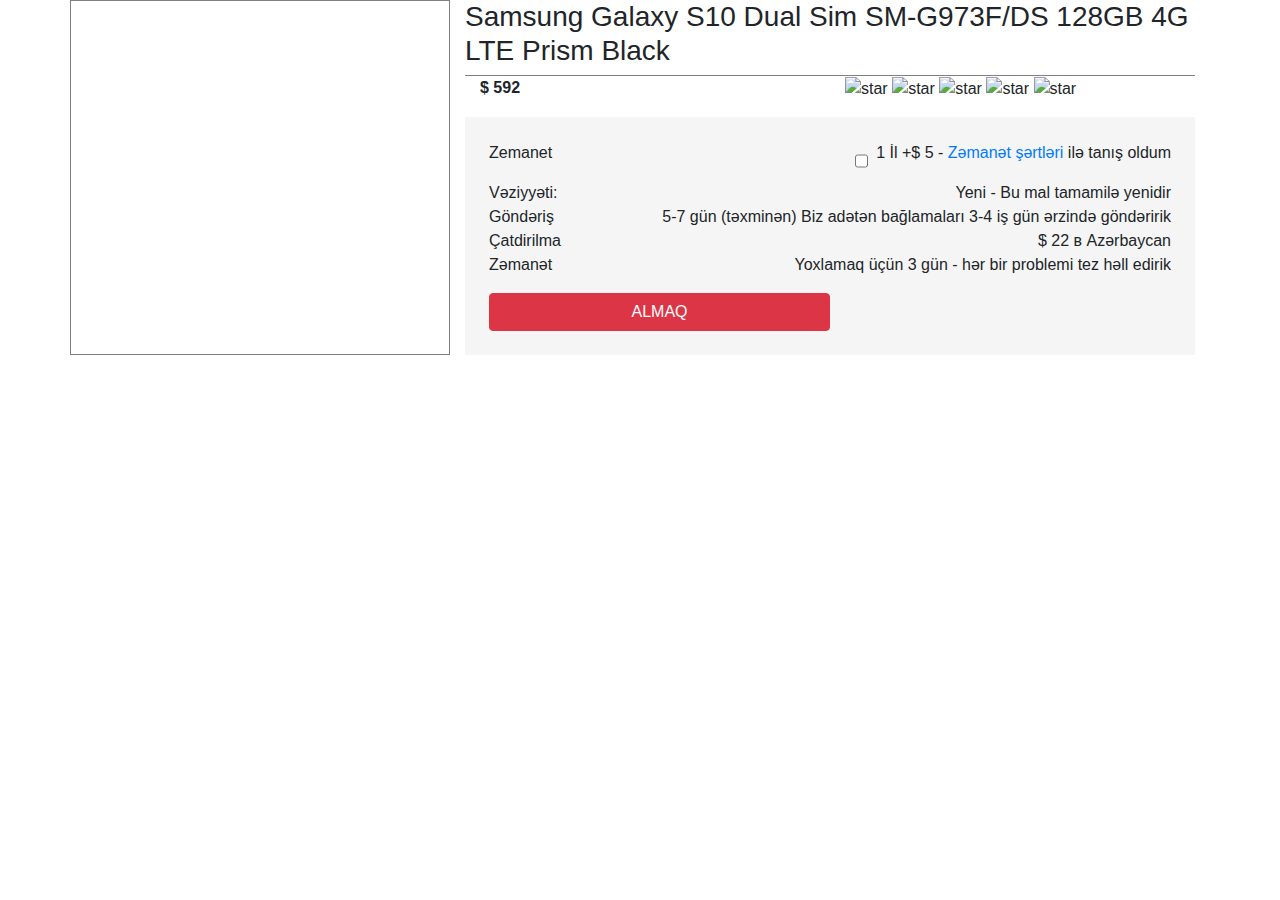
==== Final Layihe/product.html @ a6c42eeb "Product Page creating" ====
<!doctype html>
<html lang="en">

<head>
    <title>Title</title>
    <!-- Required meta tags -->
    <meta charset="utf-8">
    <meta name="viewport" content="width=device-width, initial-scale=1, shrink-to-fit=no">

    <!-- Bootstrap CSS -->
    <link rel="stylesheet" href="https://stackpath.bootstrapcdn.com/bootstrap/4.3.1/css/bootstrap.min.css"
        integrity="sha384-ggOyR0iXCbMQv3Xipma34MD+dH/1fQ784/j6cY/iJTQUOhcWr7x9JvoRxT2MZw1T" crossorigin="anonymous">

    <link rel="stylesheet" href="css/index.css">
    <link href="//maxcdn.bootstrapcdn.com/font-awesome/4.2.0/css/font-awesome.min.css" rel="stylesheet" media="all">

</head>

<body>


    <section class="sale_product">

        <div class="container">

            <div class="row">

                <div class="col-4 img">

                    <img src="images/02_128_100.jpg" alt="">


                </div>
                <div class="col-8">

                    <div class="title">
                        <h3>
                            Samsung Galaxy S10 Dual Sim SM-G973F/DS 128GB 4G LTE Prism Black
                        </h3>
                    </div>
                    <div class="d-flex justify-content-between">
                        <div class="price col-6">
                            <p class="font-weight-bold">$ 592</p>
                        </div>
                        <div class="star col-6">
                            <ul class="">
                                <li><img src="images/star-white.png" alt="star"></li>
                                <li><img src="images/star-white.png" alt="star"></li>
                                <li><img src="images/star-white.png" alt="star"></li>
                                <li><img src="images/star-white.png" alt="star"></li>
                                <li><img src="images/star-white.png" alt="star"></li>

                            </ul>
                        </div>
                    </div>

                    <div class="info p-4">
                        <div class="d-flex bd-highlightn">
                            <p class=" flex-grow-1 bd-highlight">Zemanet</p>
                            <input class="mr-2 bd-highlight" type="checkbox">
                            <p class=" bd-highlight">1 İl +$ 5 - <a href="">Zəmanət şərtləri</a> ilə tanış oldum</p>
                        </div>
                        <div>
                            <ul>
                                <li class="d-flex justify-content-between"><span>Vəziyyəti:</span> <span>Yeni - Bu mal
                                        tamamilə yenidir</span></li>
                                <li class="d-flex justify-content-between"><span>Göndəriş</span> <span>5-7 gün
                                        (təxminən) Biz adətən bağlamaları 3-4 iş gün ərzində göndəririk</span></li>
                                <li class="d-flex justify-content-between"><span>Çatdirilma</span> <span>$ 22 в
                                        Azərbaycan</span></li>
                                <li class="d-flex justify-content-between"><span>Zəmanət</span> <span>Yoxlamaq üçün 3
                                        gün - hər bir problemi tez həll edirik</span></li>

                            </ul>

                        </div>

                        <div class="d-flex">
                            <button class="btn btn-danger col-6">
                                ALMAQ
                            </button>
                            <img class="col-6" src="images/az_product_payment_methods.png" alt="">
                        </div>


                    </div>


                </div>


            </div>




        </div>




    </section>






    <!-- Optional JavaScript -->
    <!-- jQuery first, then Popper.js, then Bootstrap JS -->
    <script src="https://code.jquery.com/jquery-3.3.1.slim.min.js"
        integrity="sha384-q8i/X+965DzO0rT7abK41JStQIAqVgRVzpbzo5smXKp4YfRvH+8abtTE1Pi6jizo"
        crossorigin="anonymous"></script>
    <script src="https://cdnjs.cloudflare.com/ajax/libs/popper.js/1.14.7/umd/popper.min.js"
        integrity="sha384-UO2eT0CpHqdSJQ6hJty5KVphtPhzWj9WO1clHTMGa3JDZwrnQq4sF86dIHNDz0W1"
        crossorigin="anonymous"></script>
    <script src="https://stackpath.bootstrapcdn.com/bootstrap/4.3.1/js/bootstrap.min.js"
        integrity="sha384-JjSmVgyd0p3pXB1rRibZUAYoIIy6OrQ6VrjIEaFf/nJGzIxFDsf4x0xIM+B07jRM"
        crossorigin="anonymous"></script>
</body>

</html>
---- Final Layihe/css/index.css ----
* {
  -webkit-box-sizing: border-box;
  box-sizing: border-box;
  padding: 0;
  margin: 0;
}

ul li {
  list-style: none;
}

img {
  width: 100%;
}

a {
  text-decoration: none;
}

::-webkit-input-placeholder {
  color: #cccccc;
  font-size: 0.8em;
}

:-ms-input-placeholder {
  color: #cccccc;
  font-size: 0.8em;
}

::-ms-input-placeholder {
  color: #cccccc;
  font-size: 0.8em;
}

::placeholder {
  color: #cccccc;
  font-size: 0.8em;
}

a:hover {
  text-decoration: none;
}

.chevron i {
  position: fixed;
  right: 2%;
  font-size: 60px;
  z-index: 30;
  display: none;
  top: 80%;
}

html {
  scroll-behavior: smooth;
}

.sns_topheader {
  height: 3em;
  background-color: #fafafa;
  border-top: 5px solid #e31e24;
}

.sns_topheader ul li i {
  color: #f47376;
  font-size: 1.3em;
}

.sns_topheader ul li a {
  font-size: 0.8em;
  color: #666666;
  text-decoration: none;
}

.sns_topheader select {
  border: none;
  background: transparent;
  outline: none;
}

.sns_header input {
  width: 100%;
  height: 2.1em;
  -webkit-appearance: button;
  outline: none;
}

.sns_header .header_icons a {
  font-size: 1.5em;
  color: #cccccc;
  margin-left: 0.3em;
}

.sns_header .search {
  font-size: 1.5em;
  color: #cccccc;
}

.sns_header .search a {
  color: #cccccc;
}

.sns_header .search a :hover {
  background: #c0392b;
  -webkit-transition-duration: 0.7s;
          transition-duration: 0.7s;
}

.sns_menu {
  background-color: #888888;
  height: 2.1em;
}

.sns_menu .nav ul #moda {
  border-right: 1px solid #999;
}

.sns_menu .nav ul li {
  padding: 4px;
  border-left: 1px solid #999;
}

.sns_menu .nav ul li a {
  color: white;
  margin-left: 0.6em;
  font-size: 0.8em;
  letter-spacing: 1px;
}

.advertising {
  border-top: 1px solid #dddddd;
  border-bottom: 1px solid #dddddd;
}

.advertising p {
  font-size: 0.8em;
  margin-top: 1em;
}

.Product .product-nav a {
  color: #666666;
  padding: 0.6em;
  font-size: 0.8em;
  border-top: 1px solid #dddddd;
  border-bottom: 1px solid #dddddd;
  -webkit-transition-duration: 0.3s;
          transition-duration: 0.3s;
}

.Product .product-nav a:hover {
  background: #eeeeee;
}

.Product .product-nav li {
  text-align: center;
  padding: 2%;
}

.Product .percent {
  width: 3em;
  height: 2.7em;
  background: #cd2228;
  border-radius: 6%;
}

.Product .percent p {
  margin-top: 0.5em;
  color: white;
  text-align: center;
}

.Product .text-muted {
  font-size: 14px;
}

.Product .font-weight-bold {
  font-size: 1.1em;
  color: #424242;
}

.any .card {
  -webkit-transition-duration: 0.3s;
          transition-duration: 0.3s;
}

.any .card:hover {
  cursor: pointer;
  opacity: 0.7;
  border: 1px solid blue;
}

.any-more .button {
  border: none;
  outline: none;
  border-radius: 2em;
  -webkit-transition-duration: 0.3s;
          transition-duration: 0.3s;
}

.any-more .button:hover {
  background: #3498db;
  color: #ecf0f1;
}

.women-perfume .perfume-list h5 {
  color: #3cabda;
  text-align: center;
  cursor: pointer;
}

.women-perfume .perfume-list ul {
  background: #f9f9f9;
}

.women-perfume .perfume-list ul li {
  border-bottom: 1px solid #eeeeee;
  padding: 0.5em;
  font-size: 12px;
}

.women-perfume .perfume-list ul li a {
  color: black;
}

.women-perfume .col-9 {
  padding: 0;
}

.women-perfume .col-9 .carousel .card a {
  color: #666;
  margin-top: 5px;
  line-height: 20px;
  height: 20px;
  display: block;
  overflow: hidden;
  font-size: 12px;
}

.owl-prev,
.owl-next {
  display: none;
}

.discount {
  height: 2.6em;
}

footer {
  background: #eeeeee;
}

footer .foot {
  border-bottom: 1px solid #dddddd;
}

footer li {
  list-style: circle;
  margin-left: 1.2em;
  font-size: 14px;
}

footer .social ul li {
  list-style: none;
  text-align: center;
}

footer .info ul li {
  list-style: none;
  display: inline-block;
}

footer .info ul li a {
  color: black;
  text-align: center;
}

footer .info ul li a:hover {
  color: blue;
}

.menu {
  display: none;
}

.menu .sub-menu {
  background-color: #888888;
}

.menu .sub-menu ul li {
  margin-left: 5%;
  margin-top: 5%;
}

.menu .sub-menu ul li a {
  color: #ECFFFF;
}

.menu .sub-menu ul li:hover {
  background-color: #e31e24;
}

/* Icon 1 */
.animated-icon1, .animated-icon2, .animated-icon3 {
  width: 30px;
  height: 20px;
  position: relative;
  margin: 0px;
  -webkit-transform: rotate(0deg);
  transform: rotate(0deg);
  -webkit-transition: .5s ease-in-out;
  transition: .5s ease-in-out;
  cursor: pointer;
}

.animated-icon1 span, .animated-icon2 span, .animated-icon3 span {
  display: block;
  position: absolute;
  height: 3px;
  width: 100%;
  border-radius: 9px;
  opacity: 1;
  left: 0;
  -webkit-transform: rotate(0deg);
  transform: rotate(0deg);
  -webkit-transition: .25s ease-in-out;
  transition: .25s ease-in-out;
}

.animated-icon1 span {
  background: #e65100;
}

.animated-icon2 span {
  background: #e3f2fd;
}

.animated-icon3 span {
  background: #f3e5f5;
}

.animated-icon1 span:nth-child(1) {
  top: 0px;
}

.animated-icon1 span:nth-child(2) {
  top: 10px;
}

.animated-icon1 span:nth-child(3) {
  top: 20px;
}

.animated-icon1.open span:nth-child(1) {
  top: 11px;
  -webkit-transform: rotate(135deg);
  transform: rotate(135deg);
}

.animated-icon1.open span:nth-child(2) {
  opacity: 0;
  left: -60px;
}

.animated-icon1.open span:nth-child(3) {
  top: 11px;
  -webkit-transform: rotate(-135deg);
  transform: rotate(-135deg);
}

/* Icon 3*/
.animated-icon2 span:nth-child(1) {
  top: 0px;
}

.animated-icon2 span:nth-child(2), .animated-icon2 span:nth-child(3) {
  top: 10px;
}

.animated-icon2 span:nth-child(4) {
  top: 20px;
}

.animated-icon2.open span:nth-child(1) {
  top: 11px;
  width: 0%;
  left: 50%;
}

.animated-icon2.open span:nth-child(2) {
  -webkit-transform: rotate(45deg);
  transform: rotate(45deg);
}

.animated-icon2.open span:nth-child(3) {
  -webkit-transform: rotate(-45deg);
  transform: rotate(-45deg);
}

.animated-icon2.open span:nth-child(4) {
  top: 11px;
  width: 0%;
  left: 50%;
}

/* Icon 4 */
.animated-icon3 span:nth-child(1) {
  top: 0px;
  -webkit-transform-origin: left center;
  transform-origin: left center;
}

.animated-icon3 span:nth-child(2) {
  top: 10px;
  -webkit-transform-origin: left center;
  transform-origin: left center;
}

.animated-icon3 span:nth-child(3) {
  top: 20px;
  -webkit-transform-origin: left center;
  transform-origin: left center;
}

.animated-icon3.open span:nth-child(1) {
  -webkit-transform: rotate(45deg);
  transform: rotate(45deg);
  top: 0px;
  left: 8px;
}

.animated-icon3.open span:nth-child(2) {
  width: 0%;
  opacity: 0;
}

.animated-icon3.open span:nth-child(3) {
  -webkit-transform: rotate(-45deg);
  transform: rotate(-45deg);
  top: 21px;
  left: 8px;
}

.navbar {
  display: none;
}

.collapse {
  position: absolute;
  background-color: #888888;
  width: 500%;
  z-index: 1000;
  left: -80%;
}

.collapse li {
  padding: 2%;
  font-size: 10px;
}

.sns_header {
  position: relative;
}

.sale_product .img {
  border: 1px solid grey;
}

.sale_product .title {
  border-bottom: 1px solid grey;
}

.sale_product .star ul li {
  display: inline-block;
}

.sale_product .star ul li img {
  width: 50%;
}

.sale_product .info {
  background-color: #F5F5F5;
}

@media only screen and (max-width: 1000px) {
  .sns_menu {
    display: none;
  }
  .input-search {
    display: none;
  }
  .payment {
    display: none;
  }
  .navbar {
    display: block;
  }
}

@media only screen and (max-width: 576px) {
  .sns_topheader a {
    display: none;
  }
}

@media only screen and (max-width: 800px) {
  .owl {
    display: none;
  }
  .advertising .img img {
    width: 70%;
  }
}
/*# sourceMappingURL=index.css.map */
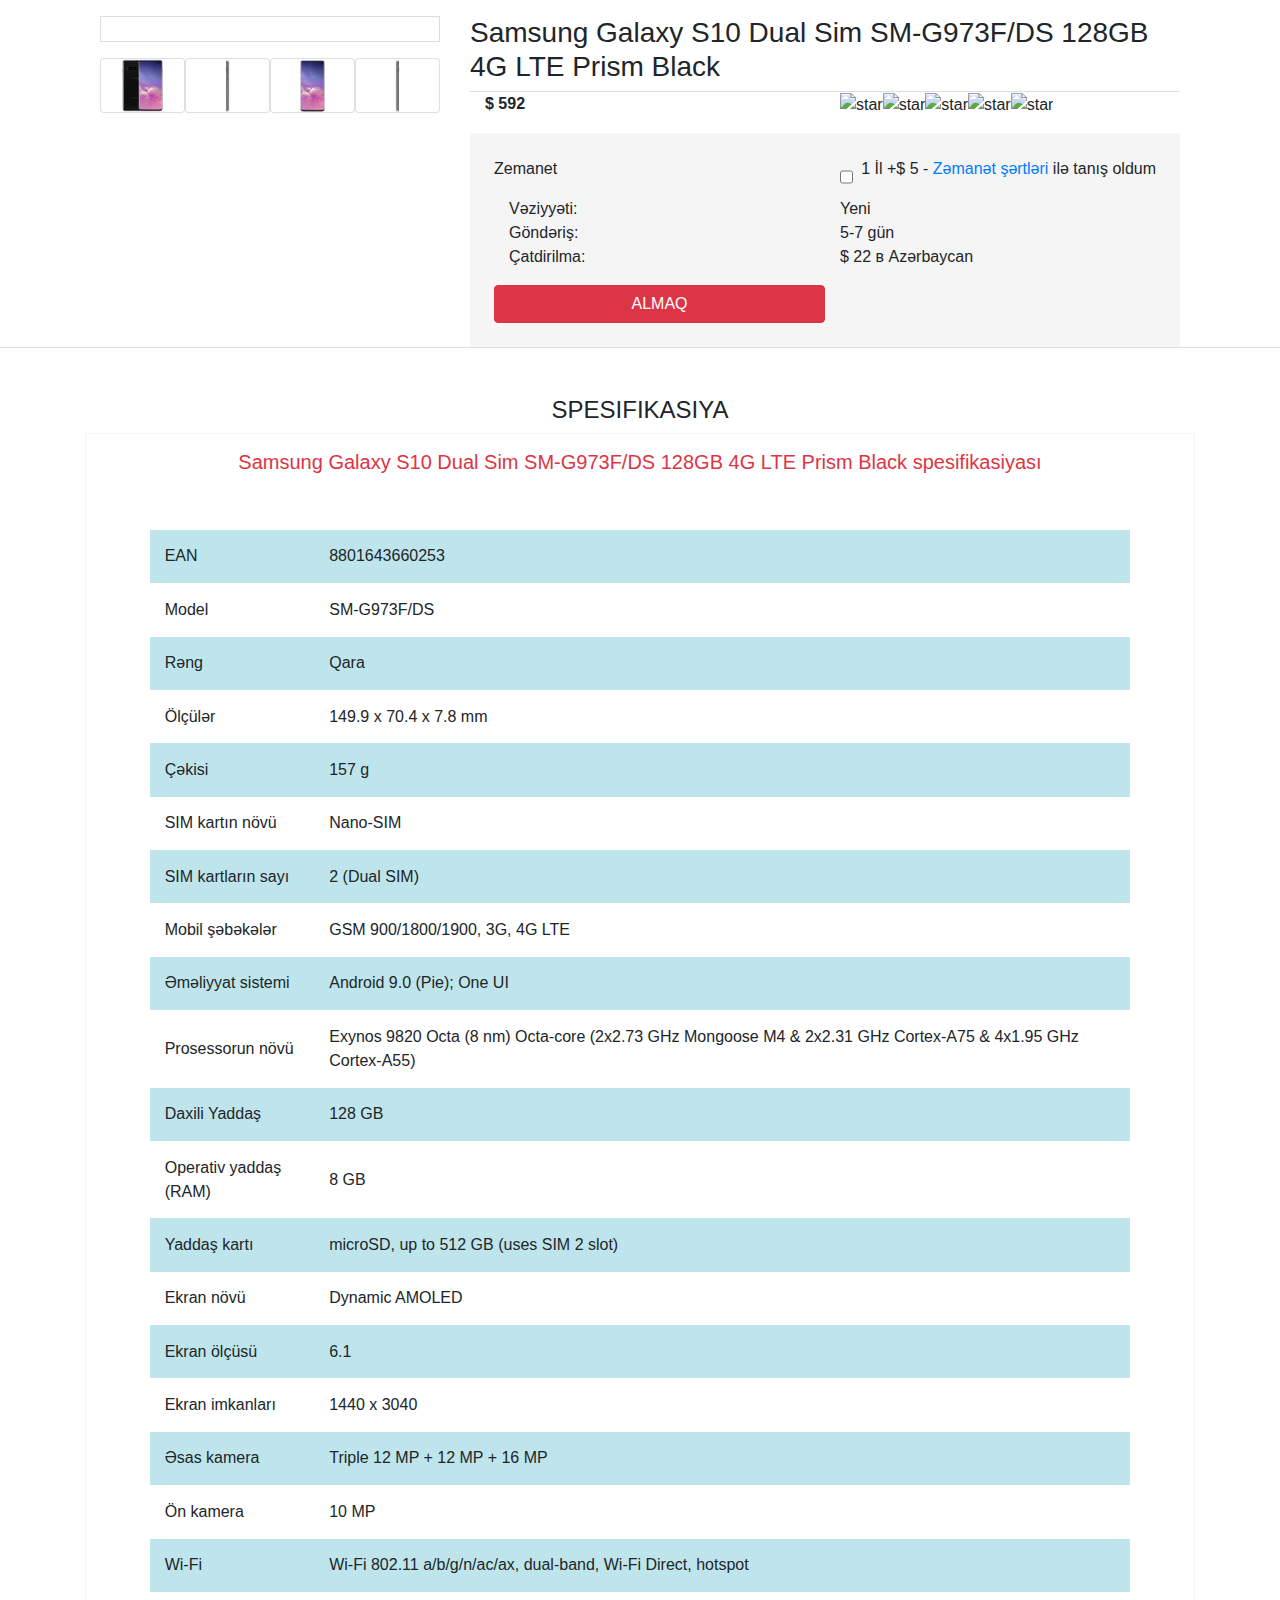
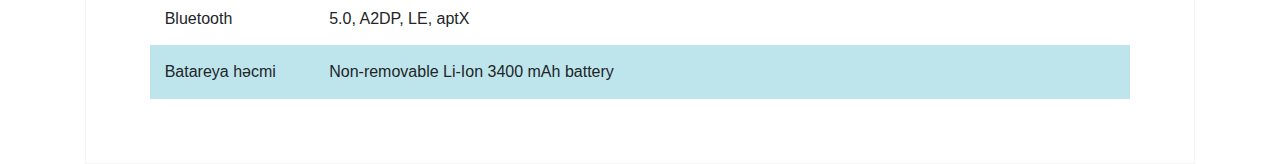
==== commit 1e00f9ed: "07.02.2020 Product page created" ====
--- a/Final Layihe/product.html
+++ b/Final Layihe/product.html
@@ -10,28 +10,52 @@
     <!-- Bootstrap CSS -->
     <link rel="stylesheet" href="https://stackpath.bootstrapcdn.com/bootstrap/4.3.1/css/bootstrap.min.css"
         integrity="sha384-ggOyR0iXCbMQv3Xipma34MD+dH/1fQ784/j6cY/iJTQUOhcWr7x9JvoRxT2MZw1T" crossorigin="anonymous">
-
+    <link rel="stylesheet" href="css/owl.carousel.min.css">
+    <link rel="stylesheet" href="css/owl.theme.default.min.css">
     <link rel="stylesheet" href="css/index.css">
     <link href="//maxcdn.bootstrapcdn.com/font-awesome/4.2.0/css/font-awesome.min.css" rel="stylesheet" media="all">
-
+    <script src=https://cdnjs.cloudflare.com/ajax/libs/jquery/3.4.1/jquery.min.js> </script> <script
+        src="https://cdnjs.cloudflare.com/ajax/libs/OwlCarousel2/2.3.4/owl.carousel.min.js"></script>
 </head>
 
 <body>
 
 
-    <section class="sale_product">
+    <section class="sale_product mt-3">
 
         <div class="container">
 
-            <div class="row">
-
-                <div class="col-4 img">
-
-                    <img src="images/02_128_100.jpg" alt="">
+            <div class="d-flex flex-wrap">
+
+                <div class="col-12 col-lg-4">
+
+                    <div class="img">
+                        <img src="images/02_128_100.jpg" alt="">
+                    </div>
+
+
+                    <div id="carousel" class="carousel owl-carousel owl-theme  mt-3">
+
+                        <div class="card col-12 mb-4" style="width: 14rem;">
+                            <img class="card-img-top " src="Images/01_154_104.jpg" alt="photo">
+                        </div>
+                        <div class="card col-12 mb-4" style="width: 14rem;">
+                            <img class="card-img-top" src="Images/05_48_498.jpg" alt="photo">
+                        </div>
+                        <div class="card col-12 mb-4" style="width: 14rem;">
+                            <img class="card-img-top" src="Images/02_128_100.jpg" alt="photo">
+                        </div>
+                        <div class="card col-12 mb-4" style="width: 14rem;">
+                            <img class="card-img-top" src="Images/04_88_635.jpg" alt="photo">
+                        </div>
+                        <div class="card col-12 mb-4" style="width: 14rem;">
+                            <img class="card-img-top" src="Images/03_118_98.jpg" alt="photo">
+                        </div>
+                    </div>
 
 
                 </div>
-                <div class="col-8">
+                <div class="col-12 col-lg-8">
 
                     <div class="title">
                         <h3>
@@ -43,7 +67,7 @@
                             <p class="font-weight-bold">$ 592</p>
                         </div>
                         <div class="star col-6">
-                            <ul class="">
+                            <ul class="d-flex ">
                                 <li><img src="images/star-white.png" alt="star"></li>
                                 <li><img src="images/star-white.png" alt="star"></li>
                                 <li><img src="images/star-white.png" alt="star"></li>
@@ -54,32 +78,34 @@
                         </div>
                     </div>
 
-                    <div class="info p-4">
+                    <div class="info p-4 col-12">
                         <div class="d-flex bd-highlightn">
                             <p class=" flex-grow-1 bd-highlight">Zemanet</p>
                             <input class="mr-2 bd-highlight" type="checkbox">
                             <p class=" bd-highlight">1 İl +$ 5 - <a href="">Zəmanət şərtləri</a> ilə tanış oldum</p>
                         </div>
-                        <div>
-                            <ul>
-                                <li class="d-flex justify-content-between"><span>Vəziyyəti:</span> <span>Yeni - Bu mal
-                                        tamamilə yenidir</span></li>
-                                <li class="d-flex justify-content-between"><span>Göndəriş</span> <span>5-7 gün
-                                        (təxminən) Biz adətən bağlamaları 3-4 iş gün ərzində göndəririk</span></li>
-                                <li class="d-flex justify-content-between"><span>Çatdirilma</span> <span>$ 22 в
-                                        Azərbaycan</span></li>
-                                <li class="d-flex justify-content-between"><span>Zəmanət</span> <span>Yoxlamaq üçün 3
-                                        gün - hər bir problemi tez həll edirik</span></li>
-
+                        <div class="d-flex justify-content-between">
+                            <ul class="col-6">
+                                    <li>Vəziyyəti:</li>
+                                    <li>Göndəriş:</li>
+                                    <li>Çatdirilma:</li>
+                                    
+
+                            </ul >
+                            <ul class="col-6">
+                                <li>Yeni</li>
+                                <li>5-7 gün</li>
+                                <li>$ 22 в Azərbaycan</li>
+                               
                             </ul>
 
                         </div>
 
-                        <div class="d-flex">
-                            <button class="btn btn-danger col-6">
+                        <div class="d-flex flex-wrap">
+                            <button class="btn btn-danger col-12 col-lg-6">
                                 ALMAQ
                             </button>
-                            <img class="col-6" src="images/az_product_payment_methods.png" alt="">
+                            <img class="col-12 col-lg-6 pt-2" src="images/az_product_payment_methods.png" alt="">
                         </div>
 
 
@@ -102,21 +128,149 @@
     </section>
 
 
+    <section class="mt-5">
+        <div class="d-flex justify-content-center">
+            <h4>SPESIFIKASIYA</h4>
+        </div>
+
+
+        <div class="container">
+              <div class="tab-content  p-3 table-responsive">
+                <h5 class="text-danger text-center">Samsung Galaxy S10 Dual Sim SM-G973F/DS 128GB 4G LTE Prism Black spesifikasiyası</h5>
+                <div class="attribute-specs p-5">
+                    <table cellspacing="0" class="data-table justify-content-center" id="product-attribute-specs-table">
+                        <tbody>
+                            <tr class="first odd table-info">
+                                <td>EAN</td>
+                                <td class="data last">8801643660253</td>
+                            </tr>
+                            <tr class="even">
+                                <td>Model</td>
+                                <td class="data last">SM-G973F/DS</td>
+                            </tr>
+                            <tr class="odd table-info">
+                                <td>Rəng</td>
+                                <td class="data last">Qara</td>
+                            </tr>
+                            <tr class="even">
+                                <td>Ölçülər</td>
+                                <td class="data last">149.9 x 70.4 x 7.8 mm</td>
+                            </tr>
+                            <tr class="odd table-info">
+                                <td>Çəkisi</td>
+                                <td class="data last">157 g</td>
+                            </tr>
+                            <tr class="even">
+                                <td>SIM kartın növü</td>
+                                <td class="data last">Nano-SIM</td>
+                            </tr>
+                            <tr class="odd table-info">
+                                <td>SIM kartların sayı</td>
+                                <td class="data last">2 (Dual SIM)</td>
+                            </tr>
+                            <tr class="even">
+                                <td>Mobil şəbəkələr</td>
+                                <td class="data last">GSM 900/1800/1900, 3G, 4G LTE</td>
+                            </tr>
+                            <tr class="odd table-info">
+                                <td>Əməliyyat sistemi</td>
+                                <td class="data last">Android 9.0 (Pie); One UI</td>
+                            </tr>
+                            <tr class="even">
+                                <td>Prosessorun növü</td>
+                                <td class="data last">Exynos 9820 Octa (8 nm) Octa-core (2x2.73 GHz Mongoose M4 &amp;
+                                    2x2.31 GHz Cortex-A75 &amp; 4x1.95 GHz Cortex-A55)</td>
+                            </tr>
+                            <tr class="odd table-info">
+                                <td>Daxili Yaddaş</td>
+                                <td class="data last">128 GB</td>
+                            </tr>
+                            <tr class="even">
+                                <td>Operativ yaddaş (RAM)</td>
+                                <td class="data last">8 GB</td>
+                            </tr>
+                            <tr class="odd table-info">
+                                <td>Yaddaş kartı</td>
+                                <td class="data last">microSD, up to 512 GB (uses SIM 2 slot)</td>
+                            </tr>
+                            <tr class="even">
+                                <td>Ekran növü</td>
+                                <td class="data last">Dynamic AMOLED</td>
+                            </tr>
+                            <tr class="odd table-info">
+                                <td>Ekran ölçüsü</td>
+                                <td class="data last">6.1</td>
+                            </tr>
+                            <tr class="even">
+                                <td>Ekran imkanları</td>
+                                <td class="data last">1440 x 3040</td>
+                            </tr>
+                            <tr class="odd table-info">
+                                <td>Əsas kamera</td>
+                                <td class="data last">Triple 12 MP + 12 MP + 16 MP</td>
+                            </tr>
+                            <tr class="even">
+                                <td>Ön kamera</td>
+                                <td class="data last">10 MP</td>
+                            </tr>
+                            <tr class="odd table-info">
+                                <td>Wi-Fi</td>
+                                <td class="data last">Wi-Fi 802.11 a/b/g/n/ac/ax, dual-band, Wi-Fi Direct, hotspot</td>
+                            </tr>
+                            <tr class="even">
+                                <td>Bluetooth</td>
+                                <td class="data last">5.0, A2DP, LE, aptX</td>
+                            </tr>
+                            <tr class="last odd table-info">
+                                <td>Batareya həcmi</td>
+                                <td class="data last">Non-removable Li-Ion 3400 mAh battery</td>
+                            </tr>
+                        </tbody>
+                    </table>
+                    <script type="text/javascript">decorateTable('product-attribute-specs-table')</script>
+                </div>
+            </div>
+        </div>  
+
+          
+        
+
+    </section>
 
 
 
 
     <!-- Optional JavaScript -->
     <!-- jQuery first, then Popper.js, then Bootstrap JS -->
-    <script src="https://code.jquery.com/jquery-3.3.1.slim.min.js"
-        integrity="sha384-q8i/X+965DzO0rT7abK41JStQIAqVgRVzpbzo5smXKp4YfRvH+8abtTE1Pi6jizo"
-        crossorigin="anonymous"></script>
+    <script src="https://cdn.jsdelivr.net/npm/sweetalert2@8"></script>
+
     <script src="https://cdnjs.cloudflare.com/ajax/libs/popper.js/1.14.7/umd/popper.min.js"
         integrity="sha384-UO2eT0CpHqdSJQ6hJty5KVphtPhzWj9WO1clHTMGa3JDZwrnQq4sF86dIHNDz0W1"
         crossorigin="anonymous"></script>
     <script src="https://stackpath.bootstrapcdn.com/bootstrap/4.3.1/js/bootstrap.min.js"
         integrity="sha384-JjSmVgyd0p3pXB1rRibZUAYoIIy6OrQ6VrjIEaFf/nJGzIxFDsf4x0xIM+B07jRM"
         crossorigin="anonymous"></script>
+
+
+
+    <script>
+        $(document).ready(function () {
+            $('.owl-carousel').owlCarousel({
+                loop: true,
+                responsiveClass: true,
+                responsive: {
+
+                    1000: {
+                        items: 4,
+                        nav: true,
+                        loop: false
+                    }
+                }
+            })
+        })
+    </script>
+
+
 </body>
 
 </html>--- a/Final Layihe/css/index.css
+++ b/Final Layihe/css/index.css
@@ -460,16 +460,16 @@
   position: relative;
 }
 
+.sale_product {
+  border-bottom: 1px solid #DDDDDD;
+}
+
 .sale_product .img {
-  border: 1px solid grey;
+  border: 1px solid #DDDDDD;
 }
 
 .sale_product .title {
-  border-bottom: 1px solid grey;
-}
-
-.sale_product .star ul li {
-  display: inline-block;
+  border-bottom: 1px solid #DDDDDD;
 }
 
 .sale_product .star ul li img {
@@ -478,6 +478,14 @@
 
 .sale_product .info {
   background-color: #F5F5F5;
+}
+
+.tab-content {
+  border: 1px solid #F5F5F5;
+}
+
+.tab-content td {
+  padding: 1.5%;
 }
 
 @media only screen and (max-width: 1000px) {
@@ -508,5 +516,8 @@
   .advertising .img img {
     width: 70%;
   }
+  .sale_product .info li {
+    font-size: 14px;
+  }
 }
 /*# sourceMappingURL=index.css.map */